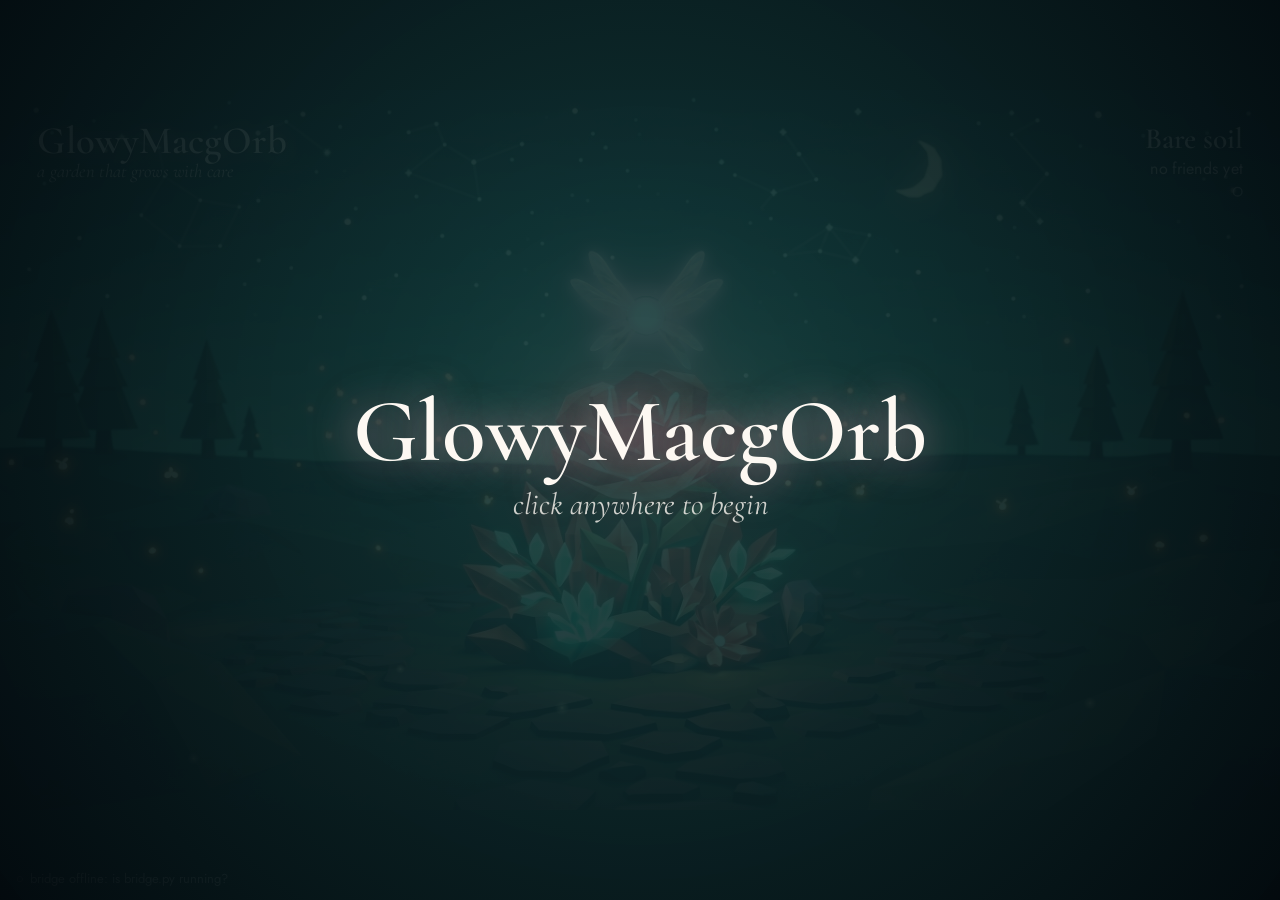
==== dashboard/web/index.html @ 1412c17f "Replace the dashboard with Glowy's growing garden Glowy leaves with the orb and returns with a new f" ====
<!DOCTYPE html>
<html lang="en">
<head>
<meta charset="UTF-8">
<meta name="viewport" content="width=device-width, initial-scale=1">
<title>GlowyMacgOrb</title>
<link rel="preconnect" href="https://fonts.googleapis.com">
<link href="https://fonts.googleapis.com/css2?family=Cormorant+Garamond:ital,wght@0,500;0,600;1,500;1,600&family=Jost:wght@400;500;600&display=swap" rel="stylesheet">
<link rel="stylesheet" href="style.css">
</head>
<body>

<!-- Everything lives in a fixed 1920x1080 scene that scales to fit the screen. -->
<div id="scene">
  <div id="world">
    <div id="bg"></div>
    <div id="friends"></div>
    <div id="glowy"><div class="bob"><div class="fairy"><img src="assets/glowy.png" alt="Glowy"><span class="core"></span></div></div><div class="bubble"></div></div>
  </div>
  <canvas id="fx" width="1920" height="1080"></canvas>
  <div id="vignette"></div>
  <div id="dim"></div>
  <div id="flash"></div>

  <div id="title">
    <div class="name">GlowyMacgOrb</div>
    <div class="tag">a garden that grows with care</div>
  </div>

  <div id="hud">
    <div class="stage-name" id="stageName">Bare soil</div>
    <div class="count" id="friendCount">no friends yet</div>
    <div class="dots" id="dots"></div>
  </div>

  <div id="narration"></div>

  <div id="card" class="hidden">
    <div class="portrait"><img id="cardImg" alt=""></div>
    <div class="body">
      <div class="kicker" id="cardKicker">Glowy brought a friend!</div>
      <div class="name" id="cardName"></div>
      <p class="thanks" id="cardThanks"></p>
      <div class="fact" id="cardFact"><span>Why we're grateful</span><p id="cardFactText"></p></div>
    </div>
  </div>
</div>

<div id="status" class="off">looking for the bridge…</div>
<div id="start">
  <div class="start-title">GlowyMacgOrb</div>
  <div class="start-hint">click anywhere to begin</div>
</div>

<script src="app.js"></script>
</body>
</html>
---- dashboard/web/style.css ----
:root {
  --night: #061a1c;
  --teal: #7ff3dc;
  --rose: #ff9aa8;
  --gold: #ffe0a3;
  --ink: #fdf8f2;
  --card-ink: #3a2a3f;
  --glass: rgba(255, 250, 246, 0.86);
}

* { box-sizing: border-box; }

html, body {
  margin: 0;
  height: 100%;
  overflow: hidden;
  background: var(--night);
  font-family: 'Jost', sans-serif;
  color: var(--ink);
}

/* ---------- scene ---------- */
#scene {
  position: absolute;
  left: 50%;
  top: 50%;
  width: 1920px;
  height: 1080px;
  overflow: hidden;
  transform-origin: center;
  background: var(--night);
}

/* background and characters zoom together, so friends stay put on the art */
#world { position: absolute; inset: 0; animation: drift 60s ease-in-out infinite alternate; }
/* z-index on #bg keeps the stage cross-fade's stacking inside it, under the characters */
#bg { position: absolute; inset: 0; z-index: 0; }
#friends { position: absolute; inset: 0; z-index: 1; }
#bg img {
  position: absolute; inset: 0;
  width: 100%; height: 100%;
  object-fit: cover;
  opacity: 0;
  transition: opacity 2.6s ease-in-out;
}
#bg img.on { opacity: 1; }
@keyframes drift {
  from { transform: scale(1.02) translate(0, 0); }
  to { transform: scale(1.06) translate(-10px, -6px); }
}

#fx, #vignette, #dim, #flash { position: absolute; inset: 0; pointer-events: none; }
#fx { width: 1920px; height: 1080px; }
#vignette { background: radial-gradient(ellipse at 50% 55%, transparent 55%, rgba(2, 10, 14, 0.55) 100%); }
#dim { background: rgba(3, 12, 22, 0.42); opacity: 0; transition: opacity 1.8s ease; }
#dim.on { opacity: 1; }
#flash { opacity: 0; }

/* ---------- characters ---------- */
.friend, #glowy {
  position: absolute;
  transform: translate(-50%, -100%);
}
.friend img {
  display: block;
  height: 100%;
  width: auto;
  filter: drop-shadow(0 6px 10px rgba(0, 0, 0, 0.35));
}
.friend .bob, #glowy .bob { height: 100%; animation: bob 3.6s ease-in-out infinite; }
@keyframes bob {
  0%, 100% { transform: translateY(0) rotate(-1.5deg); }
  50% { transform: translateY(-8px) rotate(1.5deg); }
}
.friend.flier .bob { animation: hover 4.4s ease-in-out infinite; }
@keyframes hover {
  0%, 100% { transform: translate(0, 0) rotate(-3deg); }
  33% { transform: translate(10px, -14px) rotate(2deg); }
  66% { transform: translate(-8px, -6px) rotate(-1deg); }
}

/* Glowy: a sphere of light with fluttering wings. The wings flutter by squashing the art
   around the sphere (54.5% down, measured by make_art.py); a drawn core covers the sphere
   so it stays round and can pulse. */
#glowy { width: 230px; height: 179px; z-index: 2; transition: opacity 0.6s ease; }
#glowy .bob { animation: hover 4s ease-in-out infinite; }
#glowy .fairy { position: relative; width: 100%; height: 100%; }
#glowy .fairy img {
  position: absolute;
  inset: 0;
  width: 100%;
  height: 100%;
  transform-origin: 50% 54.5%;
  animation: flutter 0.07s ease-in-out infinite alternate;
  filter: drop-shadow(0 0 10px rgba(255, 225, 232, 0.9)) drop-shadow(0 0 26px rgba(255, 160, 185, 0.6));
}
@keyframes flutter {
  from { transform: scaleY(1); }
  to { transform: scaleY(0.6); }
}
#glowy .core {
  position: absolute;
  left: 49.5%;
  top: 54.5%;
  width: 26%;
  aspect-ratio: 1;
  border-radius: 50%;
  transform: translate(-50%, -50%);
  background: radial-gradient(circle, #fff 0%, #fff8f0 38%, #ffd6de 62%, rgba(255, 190, 205, 0) 72%);
  box-shadow: 0 0 24px 10px rgba(255, 215, 225, 0.85), 0 0 70px 28px rgba(255, 150, 180, 0.5);
  animation: corepulse 1.8s ease-in-out infinite;
}
@keyframes corepulse {
  50% {
    transform: translate(-50%, -50%) scale(1.12);
    box-shadow: 0 0 34px 14px rgba(255, 225, 232, 0.95), 0 0 90px 36px rgba(255, 160, 190, 0.6);
  }
}
#glowy.gone { opacity: 0; }

/* ---------- speech bubbles ---------- */
.bubble {
  position: absolute;
  left: 50%;
  bottom: calc(100% + 16px);
  transform: translateX(-50%) translateY(8px) scale(0.92);
  min-width: 140px;
  max-width: 420px;
  width: max-content;
  padding: 14px 22px 16px;
  border-radius: 22px;
  background: var(--glass);
  color: var(--card-ink);
  font-size: 27px;
  line-height: 1.3;
  text-align: center;
  box-shadow: 0 10px 30px rgba(0, 0, 0, 0.3);
  opacity: 0;
  transition: opacity 0.35s ease, transform 0.35s ease;
  pointer-events: none;
  z-index: 10;
}
.bubble::after {
  content: '';
  position: absolute;
  left: 50%;
  bottom: -12px;
  margin-left: -12px;
  border: 12px solid transparent;
  border-bottom: 0;
  border-top-color: var(--glass);
}
.bubble.on { opacity: 1; transform: translateX(-50%) translateY(0) scale(1); }
.bubble .who {
  display: block;
  font-size: 17px;
  font-weight: 600;
  letter-spacing: 0.08em;
  text-transform: uppercase;
  color: #b0647a;
  margin-bottom: 2px;
}

/* ---------- text overlays ---------- */
#title { position: absolute; left: 56px; top: 40px; }
#title .name {
  font-family: 'Cormorant Garamond', serif;
  font-weight: 600;
  font-size: 58px;
  letter-spacing: 0.01em;
  text-shadow: 0 0 24px rgba(255, 170, 190, 0.6), 0 2px 6px rgba(0, 0, 0, 0.5);
}
#title .tag {
  font-family: 'Cormorant Garamond', serif;
  font-style: italic;
  font-size: 28px;
  opacity: 0.85;
  margin-top: -6px;
  text-shadow: 0 2px 6px rgba(0, 0, 0, 0.5);
}

#hud {
  position: absolute;
  right: 56px;
  top: 46px;
  text-align: right;
  text-shadow: 0 2px 8px rgba(0, 0, 0, 0.6);
}
#hud .stage-name {
  font-family: 'Cormorant Garamond', serif;
  font-weight: 600;
  font-size: 44px;
}
#hud .count { font-size: 24px; opacity: 0.9; }
#hud .dots { margin-top: 10px; display: flex; gap: 9px; justify-content: flex-end; }
#hud .dot {
  width: 15px; height: 15px; border-radius: 50%;
  border: 2px solid rgba(255, 255, 255, 0.7);
  transition: background 0.6s, box-shadow 0.6s;
}
#hud .dot.full { background: var(--rose); border-color: var(--rose); box-shadow: 0 0 12px var(--rose); }

#narration {
  position: absolute;
  left: 50%;
  bottom: 54px;
  transform: translateX(-50%);
  width: 1400px;
  text-align: center;
  font-family: 'Cormorant Garamond', serif;
  font-style: italic;
  font-weight: 600;
  font-size: 48px;
  text-shadow: 0 0 22px rgba(0, 0, 0, 0.8), 0 2px 4px rgba(0, 0, 0, 0.8);
  opacity: 0;
  transition: opacity 0.7s ease;
}
#narration.on { opacity: 1; }

/* ---------- friend card ---------- */
#card {
  position: absolute;
  left: 70px;
  top: 190px;
  width: 720px;
  display: flex;
  flex-direction: column;
  align-items: center;
  text-align: center;
  padding: 34px 44px 38px;
  border-radius: 34px;
  background: var(--glass);
  color: var(--card-ink);
  box-shadow: 0 30px 80px rgba(0, 0, 0, 0.45), 0 0 60px rgba(255, 170, 190, 0.35);
  z-index: 20;
  transition: opacity 0.6s ease, transform 0.6s cubic-bezier(.2, .9, .3, 1.2);
}
#card.hidden { opacity: 0; transform: translateX(-40px) scale(0.95); pointer-events: none; }
#card .portrait {
  width: 240px;
  height: 240px;
  margin-bottom: 14px;
  border-radius: 50%;
  display: grid;
  place-items: center;
  background: radial-gradient(circle, #fff6e4 0%, #ffd8d8 45%, #b8efe3 100%);
  box-shadow: inset 0 0 30px rgba(255, 255, 255, 0.8);
}
#card .portrait img { max-width: 80%; max-height: 80%; }
#card .kicker {
  font-size: 22px;
  font-weight: 600;
  letter-spacing: 0.12em;
  text-transform: uppercase;
  color: #b0647a;
}
#card .name { font-family: 'Cormorant Garamond', serif; font-weight: 600; font-size: 62px; line-height: 1.05; }
#card .thanks {
  font-family: 'Cormorant Garamond', serif;
  font-style: italic;
  font-size: 36px;
  line-height: 1.25;
  margin: 8px 0 14px;
  min-height: 1.25em;
}
#card .fact { opacity: 0; transition: opacity 0.8s ease; }
#card .fact.on { opacity: 1; }
#card .fact span {
  font-size: 18px;
  font-weight: 600;
  letter-spacing: 0.12em;
  text-transform: uppercase;
  color: #3f8f84;
}
#card .fact p { margin: 4px 0 0; font-size: 25px; line-height: 1.35; }
#card.rare { box-shadow: 0 30px 80px rgba(0, 0, 0, 0.45), 0 0 90px rgba(255, 224, 150, 0.8); }
#card.rare .kicker { color: #b38a1d; }

/* ---------- chrome ---------- */
#status {
  position: fixed;
  left: 16px;
  bottom: 12px;
  font-size: 13px;
  opacity: 0.7;
  z-index: 50;
}
#status::before { content: '●'; margin-right: 6px; color: #7fe0a0; }
#status.off::before { content: '○'; color: #d9b0b8; }

#start {
  position: fixed;
  inset: 0;
  display: grid;
  place-content: center;
  text-align: center;
  background: radial-gradient(circle at 50% 45%, rgba(20, 60, 60, 0.88), rgba(3, 10, 14, 0.97));
  z-index: 100;
  cursor: pointer;
  transition: opacity 0.8s ease;
}
#start.gone { opacity: 0; pointer-events: none; }
.start-title {
  font-family: 'Cormorant Garamond', serif;
  font-weight: 600;
  font-size: clamp(48px, 7vw, 110px);
  text-shadow: 0 0 40px rgba(255, 160, 180, 0.7);
}
.start-hint {
  font-family: 'Cormorant Garamond', serif;
  font-style: italic;
  font-size: clamp(20px, 2.4vw, 34px);
  opacity: 0.8;
  animation: pulse 2.6s ease-in-out infinite;
}
@keyframes pulse { 50% { opacity: 0.35; } }

body.clean #status, body.clean { cursor: none; }
body.clean #status { display: none; }
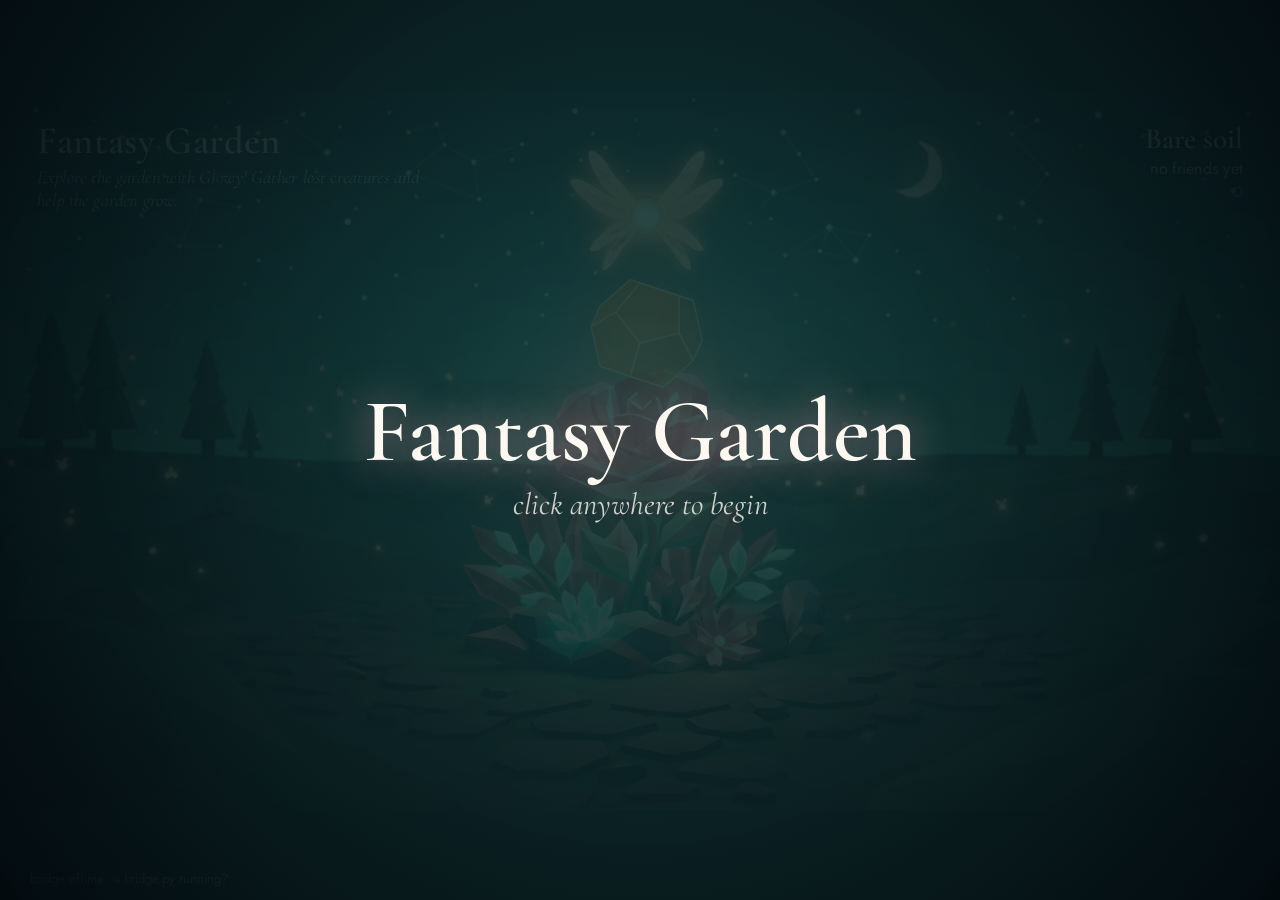
==== commit 3508c507: "Make the orb Glowy's lantern, drop dialogue, retitle to Fantasy Garden The screen now shows the real" ====
--- a/dashboard/web/index.html
+++ b/dashboard/web/index.html
@@ -3,7 +3,7 @@
 <head>
 <meta charset="UTF-8">
 <meta name="viewport" content="width=device-width, initial-scale=1">
-<title>GlowyMacgOrb</title>
+<title>Fantasy Garden</title>
 <link rel="preconnect" href="https://fonts.googleapis.com">
 <link href="https://fonts.googleapis.com/css2?family=Cormorant+Garamond:ital,wght@0,500;0,600;1,500;1,600&family=Jost:wght@400;500;600&display=swap" rel="stylesheet">
 <link rel="stylesheet" href="style.css">
@@ -15,7 +15,8 @@
   <div id="world">
     <div id="bg"></div>
     <div id="friends"></div>
-    <div id="glowy"><div class="bob"><div class="fairy"><img src="assets/glowy.png" alt="Glowy"><span class="core"></span></div></div><div class="bubble"></div></div>
+    <canvas id="lantern" width="260" height="260"></canvas>
+    <div id="glowy"><div class="bob"><div class="fairy"><img src="assets/glowy.png" alt="Glowy"><span class="core"></span></div></div></div>
   </div>
   <canvas id="fx" width="1920" height="1080"></canvas>
   <div id="vignette"></div>
@@ -23,8 +24,8 @@
   <div id="flash"></div>
 
   <div id="title">
-    <div class="name">GlowyMacgOrb</div>
-    <div class="tag">a garden that grows with care</div>
+    <div class="name">Fantasy Garden</div>
+    <div class="tag">Explore the garden with Glowy! Gather lost creatures and help the garden grow.</div>
   </div>
 
   <div id="hud">
@@ -34,21 +35,11 @@
   </div>
 
   <div id="narration"></div>
-
-  <div id="card" class="hidden">
-    <div class="portrait"><img id="cardImg" alt=""></div>
-    <div class="body">
-      <div class="kicker" id="cardKicker">Glowy brought a friend!</div>
-      <div class="name" id="cardName"></div>
-      <p class="thanks" id="cardThanks"></p>
-      <div class="fact" id="cardFact"><span>Why we're grateful</span><p id="cardFactText"></p></div>
-    </div>
-  </div>
 </div>
 
 <div id="status" class="off">looking for the bridge…</div>
 <div id="start">
-  <div class="start-title">GlowyMacgOrb</div>
+  <div class="start-title">Fantasy Garden</div>
   <div class="start-hint">click anywhere to begin</div>
 </div>
 
--- a/dashboard/web/style.css
+++ b/dashboard/web/style.css
@@ -4,8 +4,6 @@
   --rose: #ff9aa8;
   --gold: #ffe0a3;
   --ink: #fdf8f2;
-  --card-ink: #3a2a3f;
-  --glass: rgba(255, 250, 246, 0.86);
 }
 
 * { box-sizing: border-box; }
@@ -61,29 +59,139 @@
   position: absolute;
   transform: translate(-50%, -100%);
 }
+@keyframes hover {
+  0%, 100% { transform: translate(0, 0) rotate(-3deg); }
+  33% { transform: translate(10px, -14px) rotate(2deg); }
+  66% { transform: translate(-8px, -6px) rotate(-1deg); }
+}
+
+/* Friends don't talk; each one idles in its own way. .bob carries the idle loop,
+   .act one-off reactions (the happy hop), img fast motion like wingbeats. */
+.friend .bob, .friend .act { height: 100%; transform-origin: 50% 100%; }
 .friend img {
   display: block;
   height: 100%;
   width: auto;
   filter: drop-shadow(0 6px 10px rgba(0, 0, 0, 0.35));
 }
-.friend .bob, #glowy .bob { height: 100%; animation: bob 3.6s ease-in-out infinite; }
-@keyframes bob {
-  0%, 100% { transform: translateY(0) rotate(-1.5deg); }
-  50% { transform: translateY(-8px) rotate(1.5deg); }
-}
-.friend.flier .bob { animation: hover 4.4s ease-in-out infinite; }
-@keyframes hover {
+.friend .bob { animation: breathe 3.6s ease-in-out infinite; }
+@keyframes breathe { 50% { transform: scale(1.03, 0.97); } }
+
+.friend .act.happy { animation: happy 0.8s ease-out 2; }
+@keyframes happy {
+  0%, 100% { transform: translateY(0) scale(1, 1); }
+  20% { transform: scale(1.12, 0.86); }
+  45% { transform: translateY(-46px) scale(0.94, 1.08); }
+  75% { transform: translateY(0) scale(1.08, 0.92); }
+}
+
+@keyframes drift {
   0%, 100% { transform: translate(0, 0) rotate(-3deg); }
-  33% { transform: translate(10px, -14px) rotate(2deg); }
-  66% { transform: translate(-8px, -6px) rotate(-1deg); }
-}
+  33% { transform: translate(16px, -20px) rotate(3deg); }
+  66% { transform: translate(-14px, -8px) rotate(-1deg); }
+}
+@keyframes flap { to { transform: scaleX(0.72); } }
+
+/* earthworm: wriggles */
+.friend[data-id="earthworm"] .bob { animation: wriggle 2.6s ease-in-out infinite; }
+@keyframes wriggle {
+  25% { transform: skewX(7deg) scaleY(1.06); }
+  50% { transform: skewX(0deg) scaleY(0.95); }
+  75% { transform: skewX(-7deg) scaleY(1.04); }
+}
+
+/* bee: buzzes around in little loops */
+.friend[data-id="bee"] .bob { animation: buzzloop 4.8s ease-in-out infinite; }
+.friend[data-id="bee"] img { animation: jitter 0.11s linear infinite; }
+@keyframes buzzloop {
+  0%, 100% { transform: translate(0, 0) rotate(-4deg); }
+  25% { transform: translate(30px, -18px) rotate(3deg); }
+  50% { transform: translate(0, -32px) rotate(-2deg); }
+  75% { transform: translate(-30px, -14px) rotate(4deg); }
+}
+@keyframes jitter { 50% { transform: translateY(-2px); } }
+
+/* snail: creeps back and forth, turning around at each end */
+.friend[data-id="snail"] .bob { animation: creep 12s ease-in-out infinite; }
+@keyframes creep {
+  0%, 100% { transform: translateX(-18px) scaleX(1); }
+  45% { transform: translateX(18px) scaleX(1); }
+  50% { transform: translateX(18px) scaleX(-1); }
+  95% { transform: translateX(-18px) scaleX(-1); }
+}
+
+/* frog: sits and breathes, hopping now and then */
+.friend[data-id="frog"] .bob { animation: froghop 5.5s ease-in-out infinite; }
+@keyframes froghop {
+  0%, 70%, 100% { transform: translateY(0) scale(1, 1); }
+  35% { transform: scale(1.03, 0.97); }
+  76% { transform: translateY(0) scale(1.12, 0.86); }
+  84% { transform: translateY(-70px) scale(0.92, 1.1); }
+  92% { transform: translateY(0) scale(1.1, 0.9); }
+}
+
+/* moth: drifts on soft wingbeats */
+.friend[data-id="moth"] .bob { animation: drift 6s ease-in-out infinite; }
+.friend[data-id="moth"] img { animation: flap 0.32s ease-in-out infinite alternate; }
+
+/* fruit bat: drifts, with a flurry of flaps every few seconds */
+.friend[data-id="bat"] .bob { animation: drift 7s ease-in-out infinite; }
+.friend[data-id="bat"] img { animation: batflap 2.8s ease-in-out infinite; }
+@keyframes batflap {
+  0%, 30%, 100% { transform: scaleX(1); }
+  8%, 22% { transform: scaleX(0.55); }
+  15% { transform: scaleX(1); }
+}
+
+/* ladybug: scuttles about */
+.friend[data-id="ladybug"] .bob { animation: scuttle 4s ease-in-out infinite; }
+@keyframes scuttle {
+  0%, 100% { transform: translateX(0) rotate(0deg); }
+  20% { transform: translateX(12px) rotate(8deg); }
+  40% { transform: translateX(-8px) rotate(-6deg); }
+  60% { transform: translateX(4px) rotate(4deg); }
+}
+
+/* mushroom: boings, and its cap glows */
+.friend[data-id="mushroom"] .bob { animation: boing 4.2s ease-in-out infinite; }
+.friend[data-id="mushroom"] img { animation: glowviolet 3s ease-in-out infinite; }
+@keyframes boing {
+  0%, 60%, 100% { transform: translateY(0) scale(1, 1); }
+  70% { transform: translateY(0) scale(1.12, 0.84); }
+  80% { transform: translateY(-26px) scale(0.92, 1.1); }
+  90% { transform: translateY(0) scale(1.06, 0.94); }
+}
+@keyframes glowviolet {
+  50% { filter: drop-shadow(0 6px 10px rgba(0, 0, 0, 0.35)) drop-shadow(0 0 22px rgba(200, 140, 255, 0.9)); }
+}
+
+/* firefly: floats, its tail light pulsing */
+.friend[data-id="firefly"] .bob { animation: drift 5s ease-in-out infinite; }
+.friend[data-id="firefly"] img { animation: glowgreen 1.8s ease-in-out infinite; }
+@keyframes glowgreen {
+  50% { filter: drop-shadow(0 0 14px rgba(220, 255, 140, 0.95)) drop-shadow(0 0 32px rgba(200, 255, 120, 0.6)) brightness(1.2); }
+}
+
+/* spider: climbs up and down its thread */
+.friend[data-id="spider"] .bob { transform-origin: 50% 0; animation: dangle 5s ease-in-out infinite; }
+@keyframes dangle {
+  0%, 100% { transform: translateY(0) rotate(-3deg); }
+  50% { transform: translateY(-30px) rotate(3deg); }
+}
+
+/* luna moth: slow, graceful drift and wingbeats */
+.friend[data-id="luna_moth"] .bob { animation: drift 8s ease-in-out infinite; }
+.friend[data-id="luna_moth"] img { animation: flap 0.6s ease-in-out infinite alternate; }
+
+/* ancient tortoise: slow breaths and nods */
+.friend[data-id="tortoise"] .bob { animation: nod 6s ease-in-out infinite; }
+@keyframes nod { 50% { transform: rotate(-2deg) scale(1.02, 0.98); } }
 
 /* Glowy: a sphere of light with fluttering wings. The wings flutter by squashing the art
    around the sphere (54.5% down, measured by make_art.py); a drawn core covers the sphere
    so it stays round and can pulse. */
 #glowy { width: 230px; height: 179px; z-index: 2; transition: opacity 0.6s ease; }
-#glowy .bob { animation: hover 4s ease-in-out infinite; }
+#glowy .bob { height: 100%; animation: hover 4s ease-in-out infinite; }
 #glowy .fairy { position: relative; width: 100%; height: 100%; }
 #glowy .fairy img {
   position: absolute;
@@ -92,7 +200,9 @@
   height: 100%;
   transform-origin: 50% 54.5%;
   animation: flutter 0.07s ease-in-out infinite alternate;
-  filter: drop-shadow(0 0 10px rgba(255, 225, 232, 0.9)) drop-shadow(0 0 26px rgba(255, 160, 185, 0.6));
+  /* warm the pale wings toward the real orb's orange glow */
+  filter: sepia(0.5) saturate(1.8) hue-rotate(-12deg)
+    drop-shadow(0 0 10px rgba(255, 210, 150, 0.9)) drop-shadow(0 0 26px rgba(255, 150, 60, 0.6));
 }
 @keyframes flutter {
   from { transform: scaleY(1); }
@@ -106,63 +216,31 @@
   aspect-ratio: 1;
   border-radius: 50%;
   transform: translate(-50%, -50%);
-  background: radial-gradient(circle, #fff 0%, #fff8f0 38%, #ffd6de 62%, rgba(255, 190, 205, 0) 72%);
-  box-shadow: 0 0 24px 10px rgba(255, 215, 225, 0.85), 0 0 70px 28px rgba(255, 150, 180, 0.5);
+  background: radial-gradient(circle, #fff 0%, #fff3dd 36%, #ffc27a 60%, rgba(255, 150, 60, 0) 72%);
+  box-shadow: 0 0 24px 10px rgba(255, 205, 140, 0.85), 0 0 70px 28px rgba(255, 140, 50, 0.5);
   animation: corepulse 1.8s ease-in-out infinite;
 }
 @keyframes corepulse {
   50% {
     transform: translate(-50%, -50%) scale(1.12);
-    box-shadow: 0 0 34px 14px rgba(255, 225, 232, 0.95), 0 0 90px 36px rgba(255, 160, 190, 0.6);
+    box-shadow: 0 0 34px 14px rgba(255, 215, 160, 0.95), 0 0 90px 36px rgba(255, 150, 60, 0.6);
   }
 }
 #glowy.gone { opacity: 0; }
 
-/* ---------- speech bubbles ---------- */
-.bubble {
-  position: absolute;
-  left: 50%;
-  bottom: calc(100% + 16px);
-  transform: translateX(-50%) translateY(8px) scale(0.92);
-  min-width: 140px;
-  max-width: 420px;
-  width: max-content;
-  padding: 14px 22px 16px;
-  border-radius: 22px;
-  background: var(--glass);
-  color: var(--card-ink);
-  font-size: 27px;
-  line-height: 1.3;
-  text-align: center;
-  box-shadow: 0 10px 30px rgba(0, 0, 0, 0.3);
-  opacity: 0;
-  transition: opacity 0.35s ease, transform 0.35s ease;
-  pointer-events: none;
-  z-index: 10;
-}
-.bubble::after {
-  content: '';
-  position: absolute;
-  left: 50%;
-  bottom: -12px;
-  margin-left: -12px;
-  border: 12px solid transparent;
-  border-bottom: 0;
-  border-top-color: var(--glass);
-}
-.bubble.on { opacity: 1; transform: translateX(-50%) translateY(0) scale(1); }
-.bubble .who {
-  display: block;
-  font-size: 17px;
-  font-weight: 600;
-  letter-spacing: 0.08em;
-  text-transform: uppercase;
-  color: #b0647a;
-  margin-bottom: 2px;
-}
+/* Glowy's lantern: the spinning orange dodecahedron on the rose is the real orb's twin */
+#lantern {
+  position: absolute;
+  width: 260px;
+  height: 260px;
+  transform: translate(-50%, -50%);
+  z-index: 2;
+  transition: opacity 0.6s ease;
+}
+#lantern.gone { opacity: 0; }
 
 /* ---------- text overlays ---------- */
-#title { position: absolute; left: 56px; top: 40px; }
+#title { position: absolute; left: 56px; top: 40px; max-width: 600px; } /* wraps the subtitle clear of Glowy */
 #title .name {
   font-family: 'Cormorant Garamond', serif;
   font-weight: 600;
@@ -174,8 +252,9 @@
   font-family: 'Cormorant Garamond', serif;
   font-style: italic;
   font-size: 28px;
-  opacity: 0.85;
-  margin-top: -6px;
+  line-height: 1.25;
+  opacity: 0.9;
+  margin-top: 2px;
   text-shadow: 0 2px 6px rgba(0, 0, 0, 0.5);
 }
 
@@ -190,6 +269,11 @@
   font-family: 'Cormorant Garamond', serif;
   font-weight: 600;
   font-size: 44px;
+}
+#hud .stage-name { transform-origin: right center; }
+#hud.grow .stage-name { animation: grow 1.8s ease-out; }
+@keyframes grow {
+  25% { transform: scale(1.25); text-shadow: 0 0 30px rgba(255, 200, 215, 1), 0 0 60px rgba(170, 255, 235, 0.8); }
 }
 #hud .count { font-size: 24px; opacity: 0.9; }
 #hud .dots { margin-top: 10px; display: flex; gap: 9px; justify-content: flex-end; }
@@ -216,65 +300,6 @@
   transition: opacity 0.7s ease;
 }
 #narration.on { opacity: 1; }
-
-/* ---------- friend card ---------- */
-#card {
-  position: absolute;
-  left: 70px;
-  top: 190px;
-  width: 720px;
-  display: flex;
-  flex-direction: column;
-  align-items: center;
-  text-align: center;
-  padding: 34px 44px 38px;
-  border-radius: 34px;
-  background: var(--glass);
-  color: var(--card-ink);
-  box-shadow: 0 30px 80px rgba(0, 0, 0, 0.45), 0 0 60px rgba(255, 170, 190, 0.35);
-  z-index: 20;
-  transition: opacity 0.6s ease, transform 0.6s cubic-bezier(.2, .9, .3, 1.2);
-}
-#card.hidden { opacity: 0; transform: translateX(-40px) scale(0.95); pointer-events: none; }
-#card .portrait {
-  width: 240px;
-  height: 240px;
-  margin-bottom: 14px;
-  border-radius: 50%;
-  display: grid;
-  place-items: center;
-  background: radial-gradient(circle, #fff6e4 0%, #ffd8d8 45%, #b8efe3 100%);
-  box-shadow: inset 0 0 30px rgba(255, 255, 255, 0.8);
-}
-#card .portrait img { max-width: 80%; max-height: 80%; }
-#card .kicker {
-  font-size: 22px;
-  font-weight: 600;
-  letter-spacing: 0.12em;
-  text-transform: uppercase;
-  color: #b0647a;
-}
-#card .name { font-family: 'Cormorant Garamond', serif; font-weight: 600; font-size: 62px; line-height: 1.05; }
-#card .thanks {
-  font-family: 'Cormorant Garamond', serif;
-  font-style: italic;
-  font-size: 36px;
-  line-height: 1.25;
-  margin: 8px 0 14px;
-  min-height: 1.25em;
-}
-#card .fact { opacity: 0; transition: opacity 0.8s ease; }
-#card .fact.on { opacity: 1; }
-#card .fact span {
-  font-size: 18px;
-  font-weight: 600;
-  letter-spacing: 0.12em;
-  text-transform: uppercase;
-  color: #3f8f84;
-}
-#card .fact p { margin: 4px 0 0; font-size: 25px; line-height: 1.35; }
-#card.rare { box-shadow: 0 30px 80px rgba(0, 0, 0, 0.45), 0 0 90px rgba(255, 224, 150, 0.8); }
-#card.rare .kicker { color: #b38a1d; }
 
 /* ---------- chrome ---------- */
 #status {
